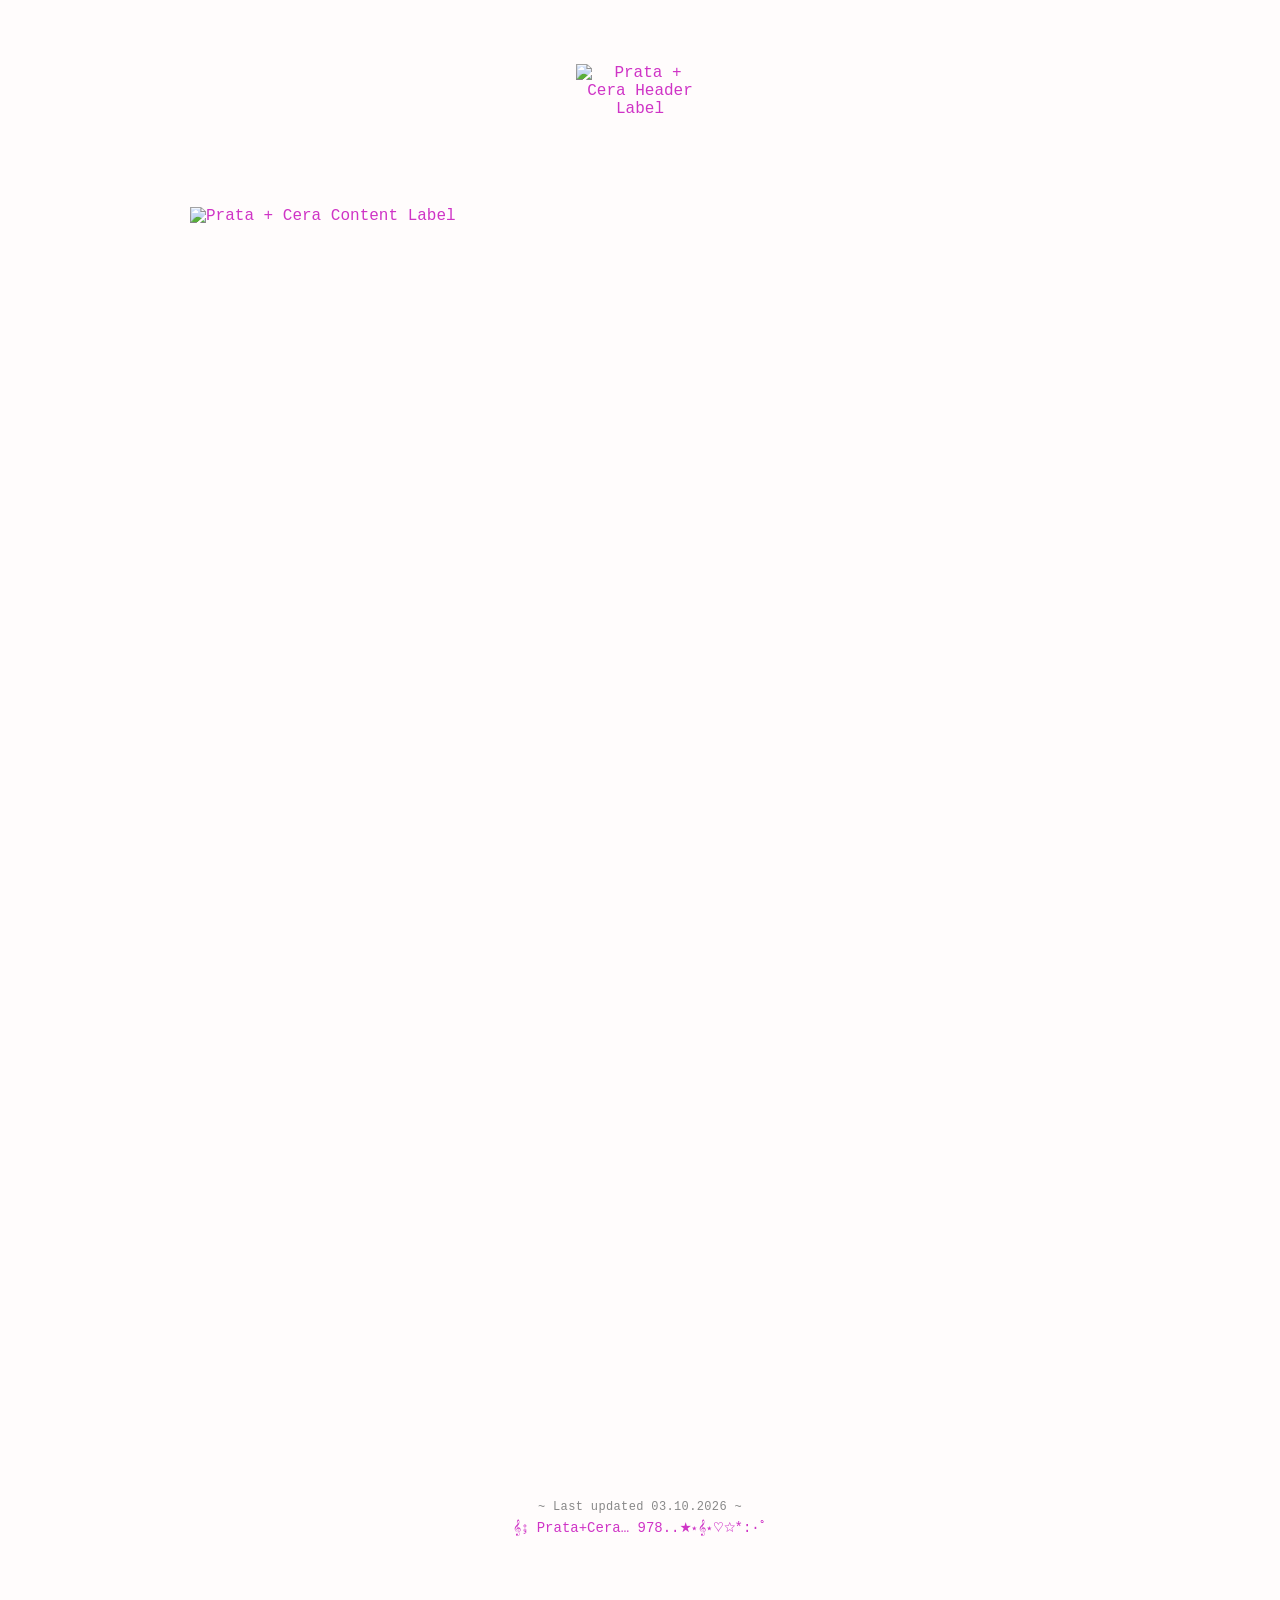
==== index.html @ 95c6845f "links" ====
<!DOCTYPE html>
<html lang="en">

  <head>
    <meta charset="utf-8" />
    <meta name="viewport" content="width=device-width, initial-scale=1" />
    <meta name="robots" content="index,follow" />

    <title>𝄞⨾PRATA + CERA*</title>
	  

    <!-- Preconnect to external CDN hosts for faster asset delivery -->
    <link rel="preconnect" href="https://s3.pub2.infomaniak.cloud" crossorigin />

    <!-- External Stylesheet -->
    <link rel="stylesheet" href="css/style.css" />

    <!-- Favicon -->
    <link rel="icon" type="image/webp" href="https://s3.pub2.infomaniak.cloud/object/v1/AUTH_b5666b81a83f47b18640be9b02448960/PRATA%20E%20CERA%20-%20ARQUIVO%20DE%20WEB%20UI/WEBP_FONTE/passiflora%20edulis%20sims.webp" />
  </head>

  <body>
    <main class="portal-container">
      
      <!-- Top Header Banner -->
      <header class="portal-header">
        <a href="sitemap.html">
          <img src="https://s3.pub2.infomaniak.cloud/object/v1/AUTH_b5666b81a83f47b18640be9b02448960/PRATA%20E%20CERA%20-%20ARQUIVO%20DE%20WEB%20UI/WEBP_FONTE/prataeceramamangavabmct2.webp" alt="Prata + Cera Header Label" width="720" height="400" fetchpriority="high" decoding="async" />
        </a>
      </header>

      <!-- Center Music Heart Element -->
      <div class="image-box">
        <a href="sonoro/landing.html">
          <img src="https://s3.pub2.infomaniak.cloud/object/v1/AUTH_b5666b81a83f47b18640be9b02448960/PRATA%20E%20CERA%20-%20ARQUIVO%20DE%20WEB%20UI/WEBP_FONTE/musicheartportal.webp" alt="Prata + Cera Content Label" width="900" height="1200" decoding="async" />
        </a>
      </div>

    </main>

    <!-- Global Footer -->
    <footer class="custom-footer">
      <p class="footer-meta">~ Last updated 03.10.2026 ~</p>
      <p class="footer-brand">𝄞⨾ Prata+Cera… 978..★⋆𝄞⋆♡☆*:·ﾟ</p>
    </footer>
  </body>

</html>
---- css/style.css ----
html{box-sizing:border-box}*,::before,::after{box-sizing:inherit}body,h1,h2,h3,h4,h5,h6,p,ul,ol,li,figure,figcaption,blockquote,dl,dd{margin:0;padding:0}html,body{width:100%;min-height:100vh;color:#111;font-family:ui-monospace,SFMono-Regular,Menlo,Monaco,Consolas,"Liberation Mono","Courier New",monospace;-webkit-font-smoothing:antialiased;-moz-osx-font-smoothing:grayscale;display:flex;flex-direction:column;justify-content:space-between;align-items:center;padding:2rem 1rem}html{background:#fffcfc url("https://www.transparenttextures.com/patterns/cloth-alike.png")}input,button,textarea,select{font:inherit}img,picture,video,canvas,svg{display:block;max-width:100%;height:auto}a{color:#cf34c6;text-decoration:none;cursor:crosshair;transition:text-shadow .3s ease,color .2s ease}a:hover{color:#a02396;text-shadow:0 0 4px #cf34c666,0 0 8px #cf34c633}.portal-container{width:100%;max-width:720px;display:flex;flex-direction:column;gap:1.5rem;align-items:center}.portal-header{text-align:center;width:100%;display:flex;flex-direction:column;align-items:center;gap:.5rem}.portal-header img{margin:0 auto}.portal-header a:first-child img{width:50%}.image-box{display:flex;justify-content:center;align-items:center;padding:3rem 0}.sitemap-card,.updates-card,.log-card{width:100%;border:1px dashed #cf34c6;padding:1.5rem;background:#fafafa}.updates-card,.log-card{display:flex;flex-direction:column;gap:1rem}.sitemap-card h2,.updates-header h2,.log-header h2{font-size:1rem;color:#cf34c6;text-transform:uppercase;letter-spacing:.05em;font-weight:600}.sitemap-card h2{margin-bottom:1rem}.updates-content{width:100%;min-height:140px;background:#fff;border:1px solid #e0e0e0;padding:1.25rem;font-size:.85rem;color:#333;line-height:1.75;overflow-y:auto;letter-spacing:.02em;hyphens:none;overflow-wrap:break-word}.updates-content li{margin-bottom:.75rem}.updates-date{color:#cf34c6;font-weight:600;margin-right:.5rem;letter-spacing:.05em;white-space:nowrap}.updates-meta{font-size:.75rem;color:#888;text-align:right}.tree-view{list-style:none;line-height:1.6;font-size:.875rem}.tree-view ul{list-style:none;padding-left:1.25rem}.tree-node{color:#333}.tree-prefix{color:#999;user-select:none}.tree-node em+ul .tree-node a::before{content:"☆ ";color:#cf34c6;user-select:none}.neocities-card{width:100%;border:1px solid #cf34c6;background:#fafafa;padding:1.5rem 1.25rem;display:flex;flex-direction:column;gap:1.25rem}.card-header{text-align:center;border-bottom:1px dashed #cf34c6;padding-bottom:1rem}.card-header img{max-width:45%;margin:0 auto .75rem}.card-links{display:flex;flex-direction:column;gap:.6rem;list-style:none;padding:.25rem 0}.card-link-item{font-size:.825rem;line-height:1.4}.card-link-item a{display:inline-block;padding:.2rem .4rem;transition:background-color .15s ease,color .15s ease}.card-link-item a:hover{background:#cf34c6;color:#fff}.card-nav{border-top:1px dashed #cf34c6;padding-top:.85rem;font-size:.8rem}.card-nav a{color:#666;display:inline-block;padding:.1rem .3rem}.card-nav a:hover{color:#cf34c6;text-decoration:underline}.show-entry{background:#fff;border:1px solid #e0e0e0;padding:1.25rem;font-size:.85rem;color:#333;line-height:1.75;letter-spacing:.02em;overflow-wrap:break-word}.show-title-line{display:flex;justify-content:space-between;flex-wrap:wrap;border-bottom:1px dashed #e0e0e0;padding-bottom:.5rem;margin-bottom:.75rem}.show-date{color:#cf34c6;font-weight:600;letter-spacing:.05em}.show-venue{color:#666;font-style:italic}.show-details{list-style:none}.show-details li{margin-bottom:.5rem}.show-details li strong{color:#111}.show-audio-player{margin-top:1rem;padding-top:.75rem;border-top:1px dashed #e0e0e0}.show-audio-player audio{width:100%;height:36px}.show-download-link{margin-top:.5rem;font-weight:600}.log-meta{font-size:.75rem;color:#888;display:flex;justify-content:space-between;align-items:center;padding-top:.25rem}.custom-footer{text-align:center;padding-top:5vh;padding-bottom:10px;display:flex;flex-direction:column;align-items:center;gap:.35rem}.custom-footer .footer-meta{font-size:.75rem;color:#888;letter-spacing:.03em}.custom-footer .footer-brand{color:#cf34c6;display:block;cursor:crosshair;font-size:.875rem;transition:text-shadow .3s ease}.custom-footer .footer-brand:hover{text-shadow:0 0 4px #000000f2,0 0 8px #000000f2,0 0 12px #000000f2}
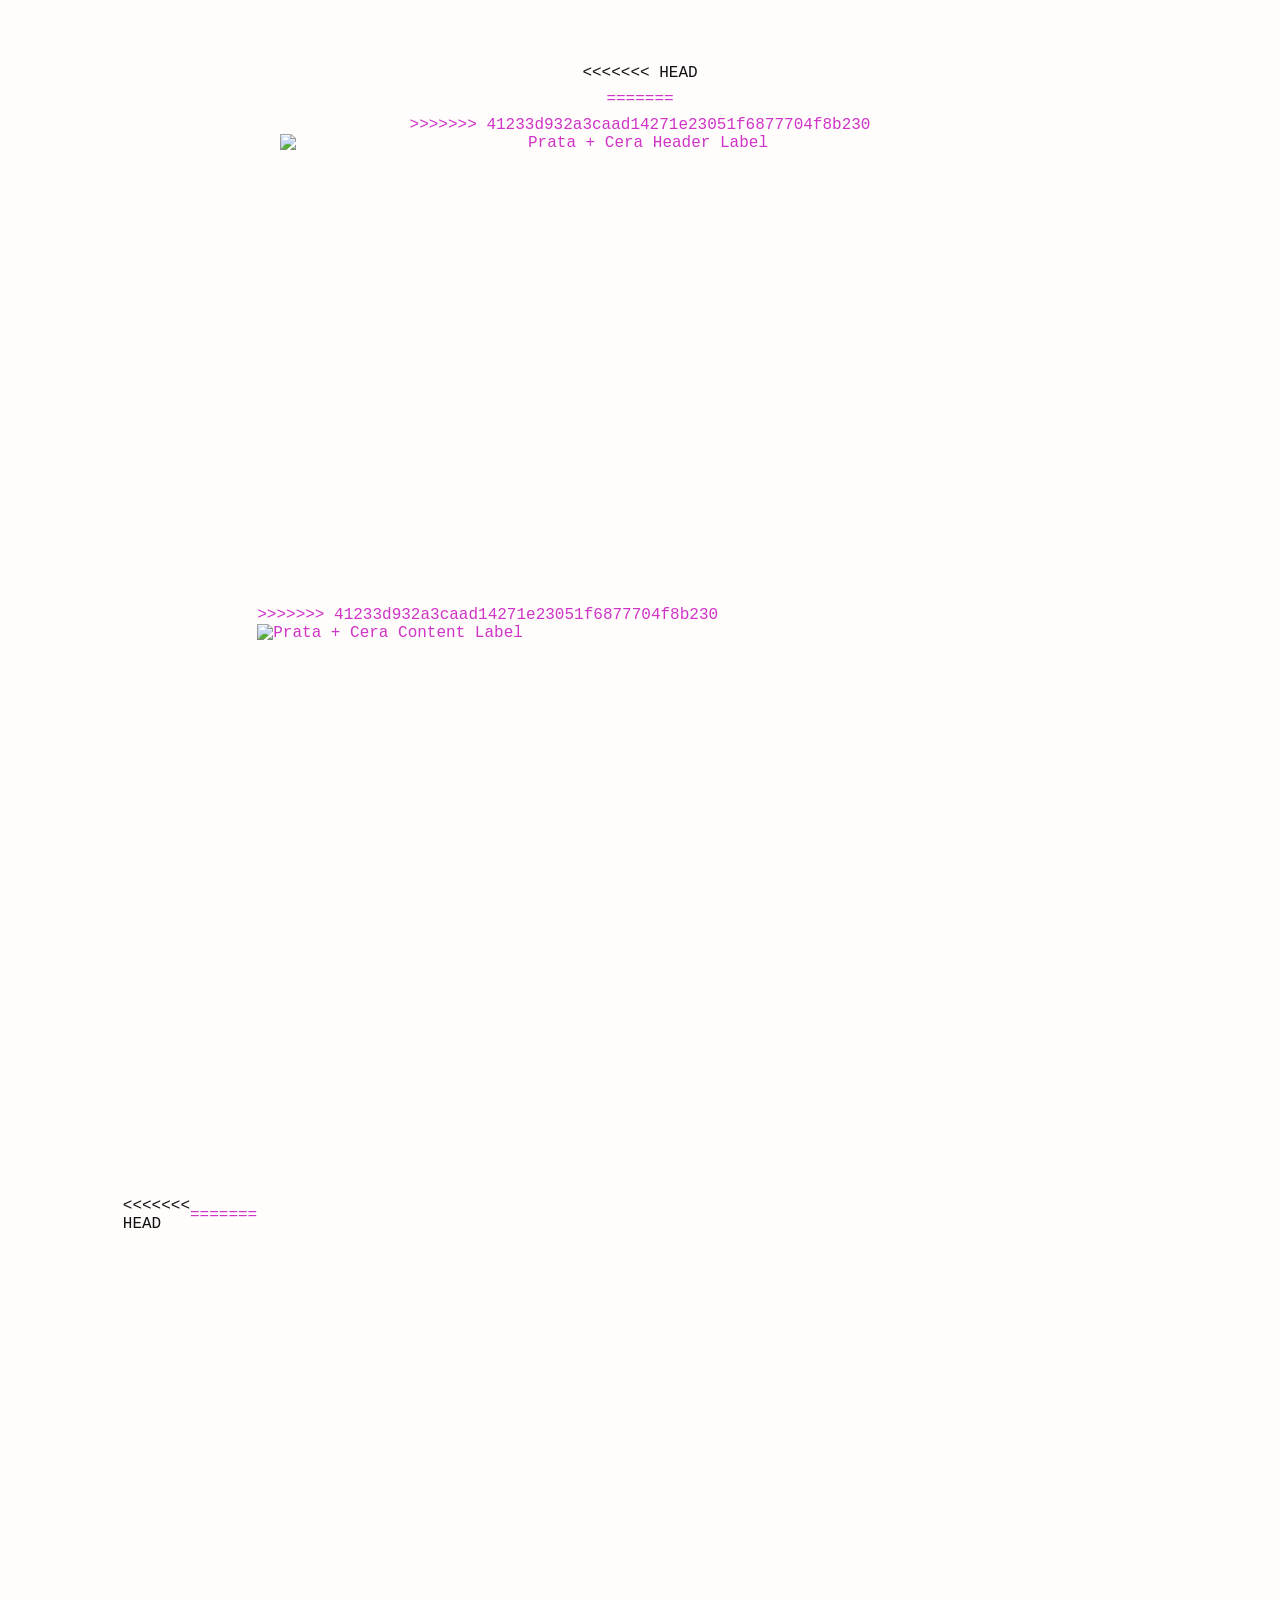
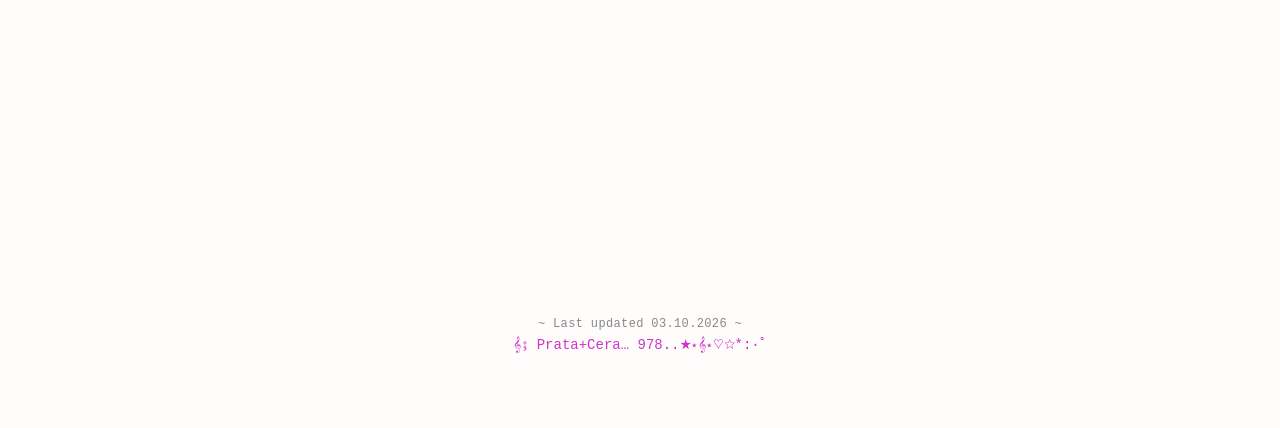
==== commit 5f3f0244: "links" ====
--- a/index.html
+++ b/index.html
@@ -24,14 +24,22 @@
       
       <!-- Top Header Banner -->
       <header class="portal-header">
+<<<<<<< HEAD
         <a href="sitemap.html">
+=======
+        <a href="./sitemap">
+>>>>>>> 41233d932a3caad14271e23051f6877704f8b230
           <img src="https://s3.pub2.infomaniak.cloud/object/v1/AUTH_b5666b81a83f47b18640be9b02448960/PRATA%20E%20CERA%20-%20ARQUIVO%20DE%20WEB%20UI/WEBP_FONTE/prataeceramamangavabmct2.webp" alt="Prata + Cera Header Label" width="720" height="400" fetchpriority="high" decoding="async" />
         </a>
       </header>
 
       <!-- Center Music Heart Element -->
       <div class="image-box">
+<<<<<<< HEAD
         <a href="sonoro/landing.html">
+=======
+        <a href="./sonoro/landing">
+>>>>>>> 41233d932a3caad14271e23051f6877704f8b230
           <img src="https://s3.pub2.infomaniak.cloud/object/v1/AUTH_b5666b81a83f47b18640be9b02448960/PRATA%20E%20CERA%20-%20ARQUIVO%20DE%20WEB%20UI/WEBP_FONTE/musicheartportal.webp" alt="Prata + Cera Content Label" width="900" height="1200" decoding="async" />
         </a>
       </div>
@@ -45,4 +53,4 @@
     </footer>
   </body>
 
-</html>+</html>
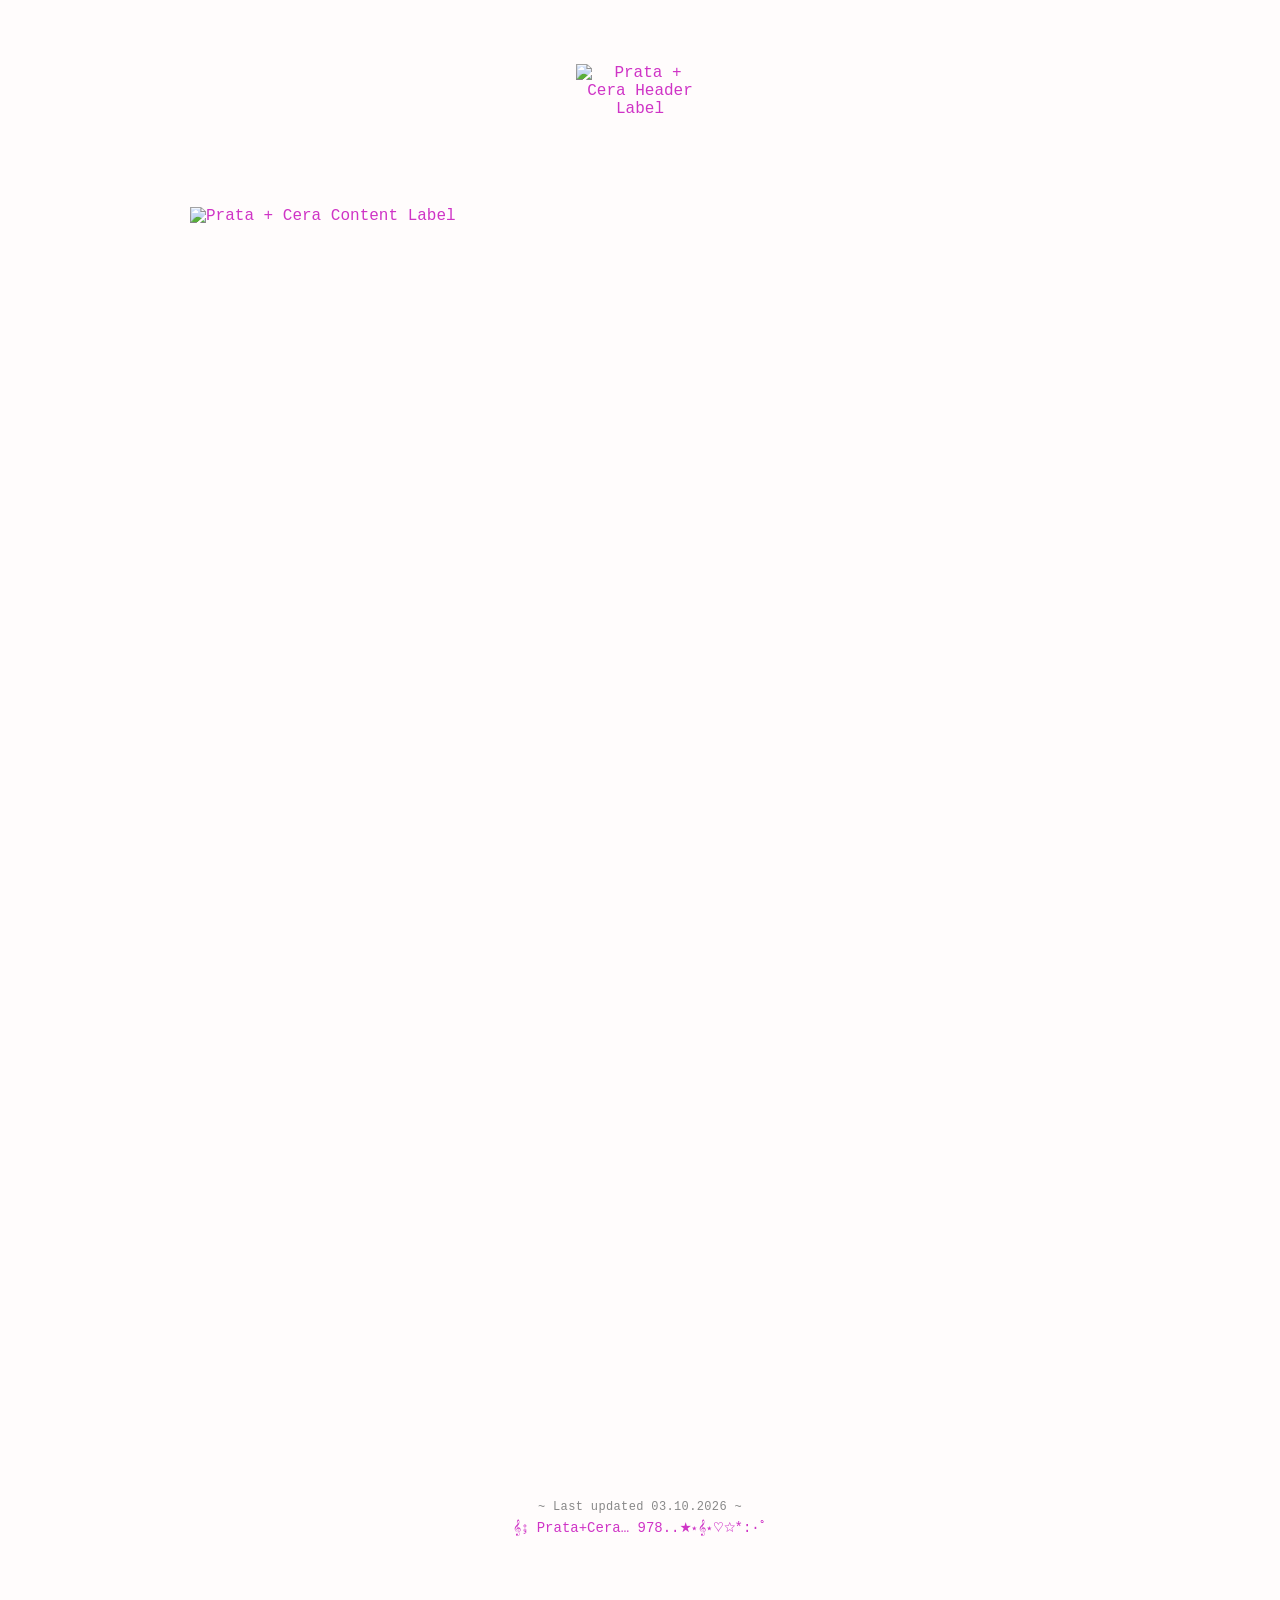
==== commit f68185a7: "resolve merge conflicts" ====
--- a/index.html
+++ b/index.html
@@ -24,22 +24,14 @@
       
       <!-- Top Header Banner -->
       <header class="portal-header">
-<<<<<<< HEAD
         <a href="sitemap.html">
-=======
-        <a href="./sitemap">
->>>>>>> 41233d932a3caad14271e23051f6877704f8b230
           <img src="https://s3.pub2.infomaniak.cloud/object/v1/AUTH_b5666b81a83f47b18640be9b02448960/PRATA%20E%20CERA%20-%20ARQUIVO%20DE%20WEB%20UI/WEBP_FONTE/prataeceramamangavabmct2.webp" alt="Prata + Cera Header Label" width="720" height="400" fetchpriority="high" decoding="async" />
         </a>
       </header>
 
       <!-- Center Music Heart Element -->
       <div class="image-box">
-<<<<<<< HEAD
         <a href="sonoro/landing.html">
-=======
-        <a href="./sonoro/landing">
->>>>>>> 41233d932a3caad14271e23051f6877704f8b230
           <img src="https://s3.pub2.infomaniak.cloud/object/v1/AUTH_b5666b81a83f47b18640be9b02448960/PRATA%20E%20CERA%20-%20ARQUIVO%20DE%20WEB%20UI/WEBP_FONTE/musicheartportal.webp" alt="Prata + Cera Content Label" width="900" height="1200" decoding="async" />
         </a>
       </div>
@@ -53,4 +45,4 @@
     </footer>
   </body>
 
-</html>
+</html>
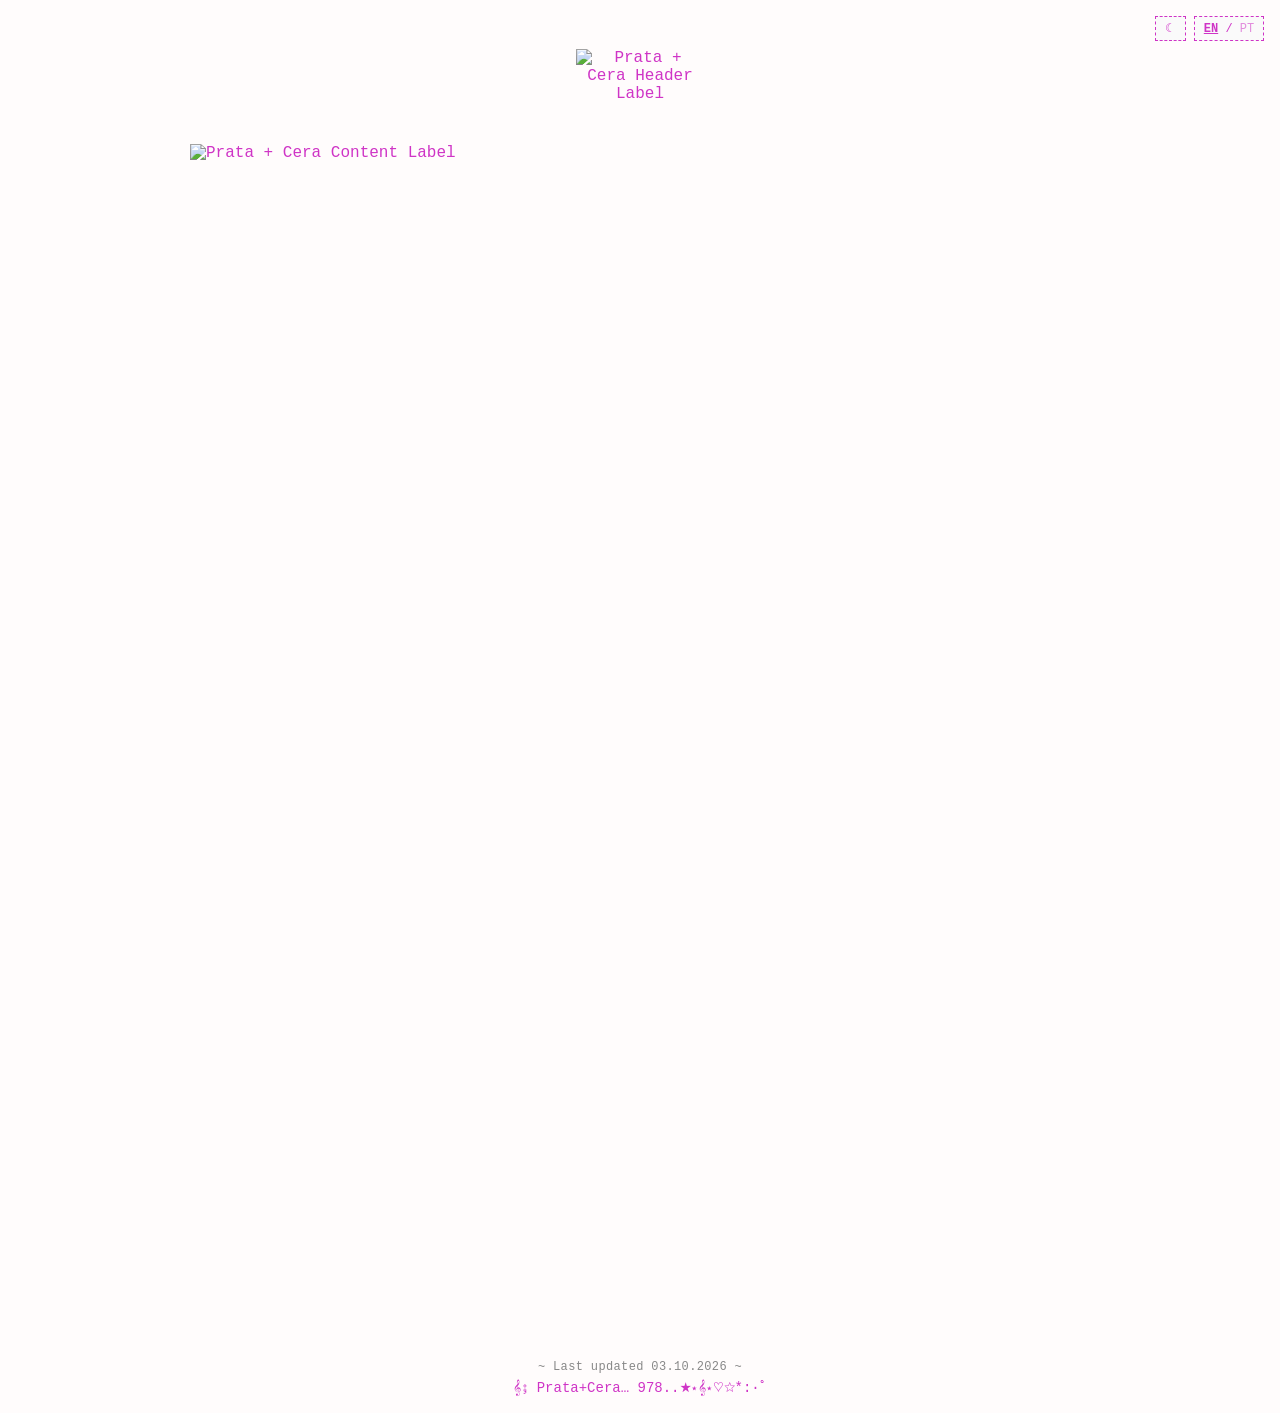
==== commit d7ab09d8: "dark/light mode toggle + some language integration + push to NeoCities" ====
--- a/index.html
+++ b/index.html
@@ -15,24 +15,28 @@
     <!-- External Stylesheet -->
     <link rel="stylesheet" href="css/style.css" />
 
+    <!-- Apply saved theme/language before first paint (prevents a flash) -->
+    <script>(function(){var d=document.documentElement,t,l;try{t=localStorage.getItem("theme");l=localStorage.getItem("lang")}catch(e){}d.dataset.theme=t||(matchMedia("(prefers-color-scheme:dark)").matches?"dark":"light");if(l==="pt"){d.dataset.lang="pt";d.lang="pt-BR"}})()</script>
+
     <!-- Favicon -->
     <link rel="icon" type="image/webp" href="https://s3.pub2.infomaniak.cloud/object/v1/AUTH_b5666b81a83f47b18640be9b02448960/PRATA%20E%20CERA%20-%20ARQUIVO%20DE%20WEB%20UI/WEBP_FONTE/passiflora%20edulis%20sims.webp" />
   </head>
 
   <body>
+    <script src="js/site.js"></script>
     <main class="portal-container">
       
       <!-- Top Header Banner -->
       <header class="portal-header">
         <a href="sitemap.html">
-          <img src="https://s3.pub2.infomaniak.cloud/object/v1/AUTH_b5666b81a83f47b18640be9b02448960/PRATA%20E%20CERA%20-%20ARQUIVO%20DE%20WEB%20UI/WEBP_FONTE/prataeceramamangavabmct2.webp" alt="Prata + Cera Header Label" width="720" height="400" fetchpriority="high" decoding="async" />
+          <img src="https://s3.pub2.infomaniak.cloud/object/v1/AUTH_b5666b81a83f47b18640be9b02448960/PRATA%20E%20CERA%20-%20ARQUIVO%20DE%20WEB%20UI/WEBP_FONTE/prataeceramamangavabmct2.webp" alt="Prata + Cera Header Label" data-i18n-alt="a_header" width="720" height="400" fetchpriority="high" decoding="async" />
         </a>
       </header>
 
       <!-- Center Music Heart Element -->
       <div class="image-box">
         <a href="sonoro/landing.html">
-          <img src="https://s3.pub2.infomaniak.cloud/object/v1/AUTH_b5666b81a83f47b18640be9b02448960/PRATA%20E%20CERA%20-%20ARQUIVO%20DE%20WEB%20UI/WEBP_FONTE/musicheartportal.webp" alt="Prata + Cera Content Label" width="900" height="1200" decoding="async" />
+          <img class="inv" src="https://s3.pub2.infomaniak.cloud/object/v1/AUTH_b5666b81a83f47b18640be9b02448960/PRATA%20E%20CERA%20-%20ARQUIVO%20DE%20WEB%20UI/WEBP_FONTE/musicheartportal.webp" alt="Prata + Cera Content Label" data-i18n-alt="a_content" width="900" height="1200" decoding="async" />
         </a>
       </div>
 
@@ -40,9 +44,9 @@
 
     <!-- Global Footer -->
     <footer class="custom-footer">
-      <p class="footer-meta">~ Last updated 03.10.2026 ~</p>
+      <p class="footer-meta">~ <span data-i18n="upd">Last updated</span> 03.10.2026 ~</p>
       <p class="footer-brand">𝄞⨾ Prata+Cera… 978..★⋆𝄞⋆♡☆*:·ﾟ</p>
     </footer>
   </body>
 
-</html>+</html>
--- a/css/style.css
+++ b/css/style.css
@@ -1 +1,2 @@
-html{box-sizing:border-box}*,::before,::after{box-sizing:inherit}body,h1,h2,h3,h4,h5,h6,p,ul,ol,li,figure,figcaption,blockquote,dl,dd{margin:0;padding:0}html,body{width:100%;min-height:100vh;color:#111;font-family:ui-monospace,SFMono-Regular,Menlo,Monaco,Consolas,"Liberation Mono","Courier New",monospace;-webkit-font-smoothing:antialiased;-moz-osx-font-smoothing:grayscale;display:flex;flex-direction:column;justify-content:space-between;align-items:center;padding:2rem 1rem}html{background:#fffcfc url("https://www.transparenttextures.com/patterns/cloth-alike.png")}input,button,textarea,select{font:inherit}img,picture,video,canvas,svg{display:block;max-width:100%;height:auto}a{color:#cf34c6;text-decoration:none;cursor:crosshair;transition:text-shadow .3s ease,color .2s ease}a:hover{color:#a02396;text-shadow:0 0 4px #cf34c666,0 0 8px #cf34c633}.portal-container{width:100%;max-width:720px;display:flex;flex-direction:column;gap:1.5rem;align-items:center}.portal-header{text-align:center;width:100%;display:flex;flex-direction:column;align-items:center;gap:.5rem}.portal-header img{margin:0 auto}.portal-header a:first-child img{width:50%}.image-box{display:flex;justify-content:center;align-items:center;padding:3rem 0}.sitemap-card,.updates-card,.log-card{width:100%;border:1px dashed #cf34c6;padding:1.5rem;background:#fafafa}.updates-card,.log-card{display:flex;flex-direction:column;gap:1rem}.sitemap-card h2,.updates-header h2,.log-header h2{font-size:1rem;color:#cf34c6;text-transform:uppercase;letter-spacing:.05em;font-weight:600}.sitemap-card h2{margin-bottom:1rem}.updates-content{width:100%;min-height:140px;background:#fff;border:1px solid #e0e0e0;padding:1.25rem;font-size:.85rem;color:#333;line-height:1.75;overflow-y:auto;letter-spacing:.02em;hyphens:none;overflow-wrap:break-word}.updates-content li{margin-bottom:.75rem}.updates-date{color:#cf34c6;font-weight:600;margin-right:.5rem;letter-spacing:.05em;white-space:nowrap}.updates-meta{font-size:.75rem;color:#888;text-align:right}.tree-view{list-style:none;line-height:1.6;font-size:.875rem}.tree-view ul{list-style:none;padding-left:1.25rem}.tree-node{color:#333}.tree-prefix{color:#999;user-select:none}.tree-node em+ul .tree-node a::before{content:"☆ ";color:#cf34c6;user-select:none}.neocities-card{width:100%;border:1px solid #cf34c6;background:#fafafa;padding:1.5rem 1.25rem;display:flex;flex-direction:column;gap:1.25rem}.card-header{text-align:center;border-bottom:1px dashed #cf34c6;padding-bottom:1rem}.card-header img{max-width:45%;margin:0 auto .75rem}.card-links{display:flex;flex-direction:column;gap:.6rem;list-style:none;padding:.25rem 0}.card-link-item{font-size:.825rem;line-height:1.4}.card-link-item a{display:inline-block;padding:.2rem .4rem;transition:background-color .15s ease,color .15s ease}.card-link-item a:hover{background:#cf34c6;color:#fff}.card-nav{border-top:1px dashed #cf34c6;padding-top:.85rem;font-size:.8rem}.card-nav a{color:#666;display:inline-block;padding:.1rem .3rem}.card-nav a:hover{color:#cf34c6;text-decoration:underline}.show-entry{background:#fff;border:1px solid #e0e0e0;padding:1.25rem;font-size:.85rem;color:#333;line-height:1.75;letter-spacing:.02em;overflow-wrap:break-word}.show-title-line{display:flex;justify-content:space-between;flex-wrap:wrap;border-bottom:1px dashed #e0e0e0;padding-bottom:.5rem;margin-bottom:.75rem}.show-date{color:#cf34c6;font-weight:600;letter-spacing:.05em}.show-venue{color:#666;font-style:italic}.show-details{list-style:none}.show-details li{margin-bottom:.5rem}.show-details li strong{color:#111}.show-audio-player{margin-top:1rem;padding-top:.75rem;border-top:1px dashed #e0e0e0}.show-audio-player audio{width:100%;height:36px}.show-download-link{margin-top:.5rem;font-weight:600}.log-meta{font-size:.75rem;color:#888;display:flex;justify-content:space-between;align-items:center;padding-top:.25rem}.custom-footer{text-align:center;padding-top:5vh;padding-bottom:10px;display:flex;flex-direction:column;align-items:center;gap:.35rem}.custom-footer .footer-meta{font-size:.75rem;color:#888;letter-spacing:.03em}.custom-footer .footer-brand{color:#cf34c6;display:block;cursor:crosshair;font-size:.875rem;transition:text-shadow .3s ease}.custom-footer .footer-brand:hover{text-shadow:0 0 4px #000000f2,0 0 8px #000000f2,0 0 12px #000000f2}+:root{color-scheme:light;--bg:#fffcfc;--tex:url("https://s3.pub2.infomaniak.cloud/object/v1/AUTH_b5666b81a83f47b18640be9b02448960/PRATA%20E%20CERA%20-%20ARQUIVO%20DE%20WEB%20UI/WEBP_FONTE/cloth-alike.webp");--text:#111;--text-2:#333;--text-3:#666;--muted:#888;--muted-2:#999;--pink:#cf34c6;--pink-h:#a02396;--on-pink:#fff;--card:#fafafa;--box:#fff;--line:#e0e0e0;--glow1:#cf34c666;--glow2:#cf34c633;--foot-glow:#000000f2}[data-theme=dark]{color-scheme:dark;--bg:#000;--tex:url("https://s3.pub2.infomaniak.cloud/object/v1/AUTH_b5666b81a83f47b18640be9b02448960/PRATA%20E%20CERA%20-%20ARQUIVO%20DE%20WEB%20UI/WEBP_FONTE/tactile-noise-dark.webp");--text:#ece8ec;--text-2:#dcd7dc;--text-3:#b0abb0;--muted:#a09ba0;--muted-2:#9a959a;--pink:#e468da;--pink-h:#f2a0eb;--on-pink:#1a171a;--card:#2a272a;--box:#332f33;--line:#4a444a;--glow1:#e468da66;--glow2:#e468da33;--foot-glow:#e468daf2}html{box-sizing:border-box}*,::before,::after{box-sizing:inherit}body,h1,h2,h3,h4,h5,h6,p,ul,ol,li,figure,figcaption,blockquote,dl,dd{margin:0;padding:0}html{color:var(--text);font-family:ui-monospace,SFMono-Regular,Menlo,Monaco,Consolas,"Liberation Mono","Courier New",monospace;-webkit-font-smoothing:antialiased;-moz-osx-font-smoothing:grayscale;background:var(--bg) var(--tex)}body{width:100%;display:flex;flex-direction:column;align-items:center;padding:1rem}input,button,textarea,select{font:inherit}img,picture,video,canvas,svg{display:block;max-width:100%;height:auto}a{color:var(--pink);text-decoration:none;cursor:crosshair;transition:text-shadow .3s ease,color .2s ease}a:hover{color:var(--pink-h);text-shadow:0 0 4px var(--glow1),0 0 8px var(--glow2)}.portal-container{width:100%;max-width:720px;display:flex;flex-direction:column;gap:1.5rem;align-items:center}.portal-header{text-align:center;width:100%;display:flex;flex-direction:column;align-items:center;gap:.5rem}.portal-header img{margin:0 auto}.portal-header a:first-child img{width:50%}.image-box{display:flex;justify-content:center;align-items:center}.sitemap-card,.updates-card,.log-card{width:100%;border:1px dashed var(--pink);padding:1.5rem;background:var(--card)}.updates-card,.log-card{display:flex;flex-direction:column;gap:1rem}.sitemap-card h2,.updates-header h2,.log-header h2{font-size:1rem;color:var(--pink);text-transform:uppercase;letter-spacing:.05em;font-weight:600}.sitemap-card h2{margin-bottom:1rem}.updates-content{width:100%;font-size:.85rem;color:var(--text-2);line-height:1.75;letter-spacing:.02em;hyphens:none;overflow-wrap:break-word}.update-item+.update-item{margin-top:1rem}.update-text+.update-text{margin-top:.75rem}.update-item{padding:1rem;border:1px dotted var(--pink);background:var(--box)}.update-item .updates-date{display:block;border-bottom:1px dotted var(--pink);padding-bottom:.4rem;margin-bottom:.6rem}.updates-date{color:var(--pink);font-weight:600;margin-right:.5rem;letter-spacing:.05em;white-space:nowrap}.updates-meta{font-size:.75rem;color:var(--muted);text-align:right}.updates-header{margin-bottom:-.5rem}.meta-format{display:block;font-size:.75rem;color:var(--muted);padding-left:1.25rem;margin-top:.4rem}.tree-view{list-style:none;line-height:1.6;font-size:.875rem}.tree-view ul{list-style:none;padding-left:1.25rem}.tree-node{color:var(--text-2)}.tree-prefix{color:var(--muted-2);user-select:none}.tree-node em+ul .tree-node a::before{content:"☆ ";color:var(--pink);user-select:none}.neocities-card{width:100%;border:1px solid var(--pink);background:var(--card);padding:1.5rem 1.25rem;display:flex;flex-direction:column;gap:1.25rem}.card-header{text-align:center;border-bottom:1px dashed var(--pink);padding-bottom:1rem}.card-header img{max-width:45%;margin:0 auto .75rem}.card-links{display:flex;flex-direction:column;gap:.6rem;list-style:none;padding:.25rem 0}.card-link-item{font-size:.825rem;line-height:1.4}.card-link-item a{display:inline-block;padding:.2rem .4rem;transition:background-color .15s ease,color .15s ease}.card-link-item a:hover{background:var(--pink);color:var(--on-pink)}.card-nav{border-top:1px dashed var(--pink);padding-top:.85rem;font-size:.8rem}.card-nav a{color:var(--text-3);display:inline-block;padding:.1rem .3rem}.card-nav a:hover{color:var(--pink);text-decoration:underline}.show-entry{background:var(--box);border:1px solid var(--line);padding:1.25rem;font-size:.85rem;color:var(--text-2);line-height:1.75;letter-spacing:.02em;overflow-wrap:break-word}.show-title-line{display:flex;justify-content:space-between;flex-wrap:wrap;border-bottom:1px dashed var(--line);padding-bottom:.5rem;margin-bottom:.75rem}.show-date{color:var(--pink);font-weight:600;letter-spacing:.05em}.show-venue{color:var(--text-3);font-style:italic}.show-details{list-style:none}.show-details li{margin-bottom:.5rem}.show-details li strong{color:var(--text)}.show-audio-player{margin-top:1rem;padding-top:.75rem;border-top:1px dashed var(--line)}.show-audio-player audio{width:100%;height:36px}.show-download-link{margin-top:.5rem;font-weight:600}.log-meta{font-size:.75rem;color:var(--muted);display:flex;justify-content:space-between;align-items:center;padding-top:.25rem}.custom-footer{text-align:center;padding-top:1rem;display:flex;flex-direction:column;align-items:center;gap:.35rem}.custom-footer .footer-meta{font-size:.75rem;color:var(--muted);letter-spacing:.03em}.custom-footer .footer-brand{color:var(--pink);display:block;cursor:crosshair;font-size:.875rem;transition:text-shadow .3s ease}.custom-footer .footer-brand:hover{text-shadow:0 0 4px var(--foot-glow),0 0 8px var(--foot-glow),0 0 12px var(--foot-glow)}
+.site-controls{align-self:flex-end;display:flex;gap:.5rem;margin-bottom:.5rem}.ctl{font-size:.75rem;line-height:1;color:var(--pink);background:var(--card);border:1px dashed var(--pink);padding:.35rem .55rem;cursor:crosshair;transition:background-color .15s ease,color .15s ease}.ctl:hover,.ctl:focus-visible{background:var(--pink);color:var(--on-pink)}.ctl:focus-visible{outline:1px solid var(--pink);outline-offset:2px}.ctl span{opacity:.55}.ctl .on{opacity:1;font-weight:600;text-decoration:underline}[data-theme=dark] .inv{filter:invert(1) hue-rotate(180deg)}html[data-lang=pt]:not(.i18n-ready) body{visibility:hidden;animation:i18nfail 0s 1.2s forwards}@keyframes i18nfail{to{visibility:visible}}
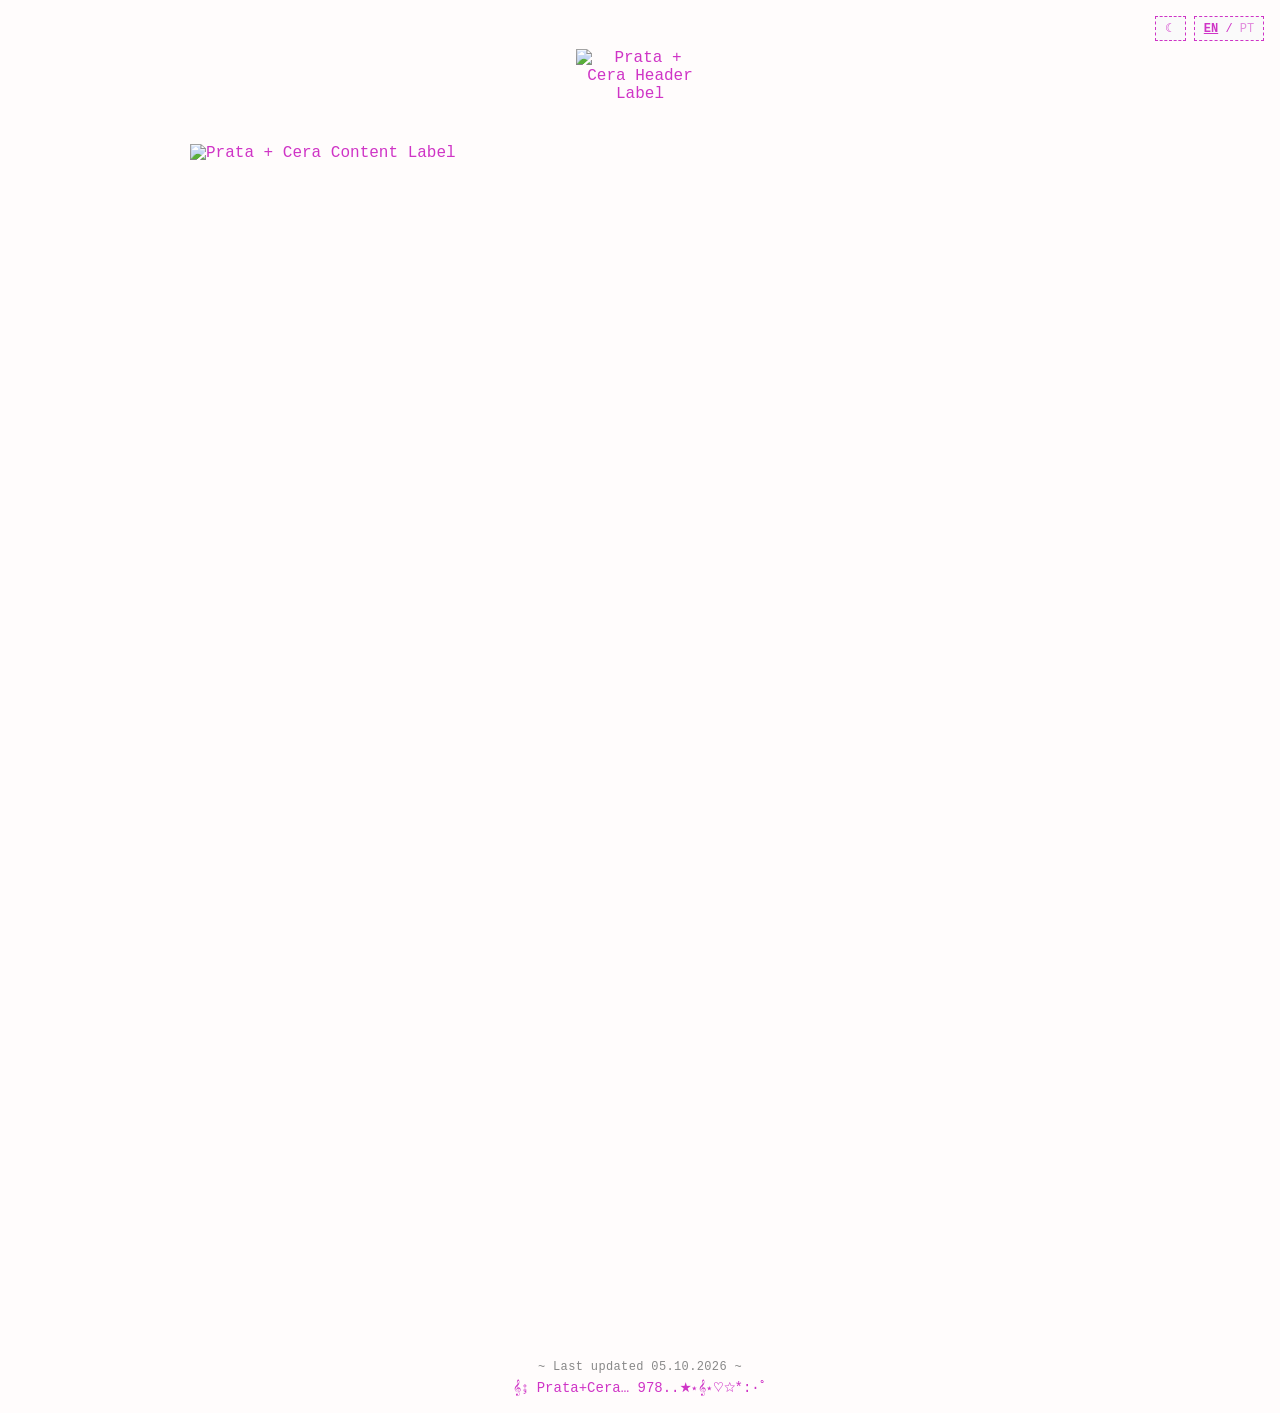
==== commit b7652739: "updated dates+wiki beta page" ====
--- a/index.html
+++ b/index.html
@@ -44,7 +44,7 @@
 
     <!-- Global Footer -->
     <footer class="custom-footer">
-      <p class="footer-meta">~ <span data-i18n="upd">Last updated</span> 03.10.2026 ~</p>
+      <p class="footer-meta">~ <span data-i18n="upd">Last updated</span> 05.10.2026 ~</p>
       <p class="footer-brand">𝄞⨾ Prata+Cera… 978..★⋆𝄞⋆♡☆*:·ﾟ</p>
     </footer>
   </body>
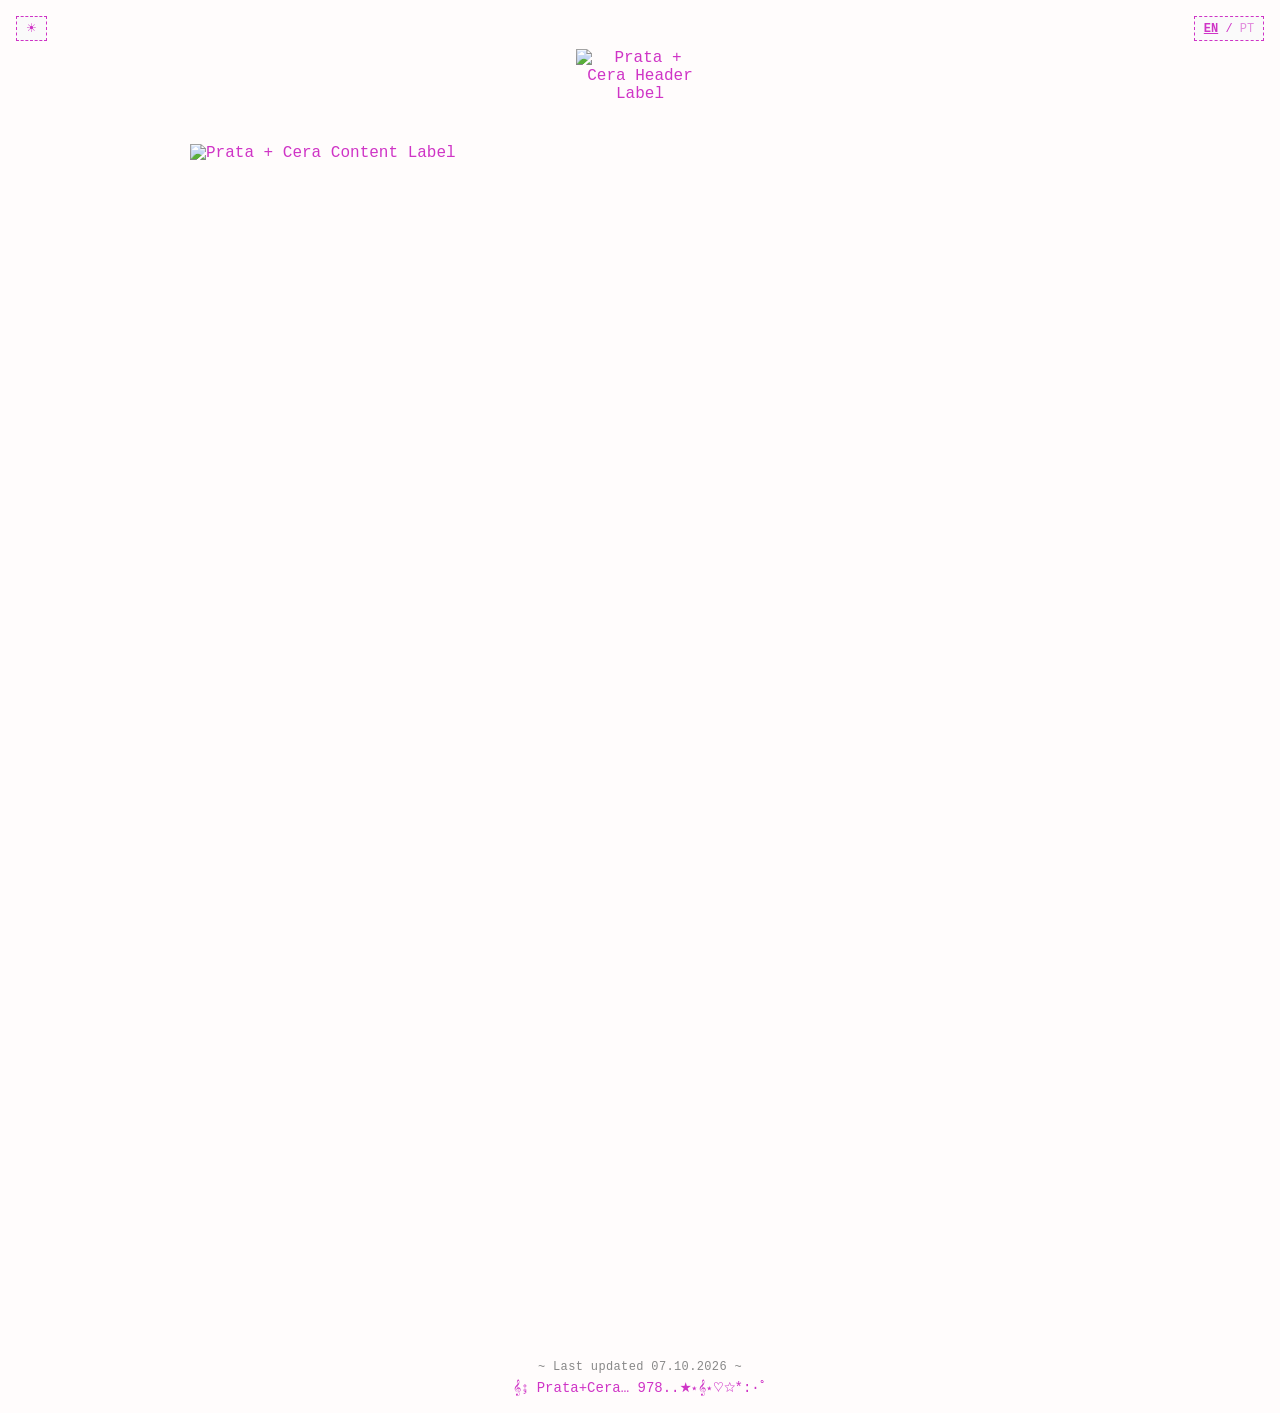
==== commit b5980ff1: "moved some buttons around, testing out a phone notation method that pushes notes to git to host" ====
--- a/index.html
+++ b/index.html
@@ -16,7 +16,7 @@
     <link rel="stylesheet" href="css/style.css" />
 
     <!-- Apply saved theme/language before first paint (prevents a flash) -->
-    <script>(function(){var d=document.documentElement,t,l;try{t=localStorage.getItem("theme");l=localStorage.getItem("lang")}catch(e){}d.dataset.theme=t||(matchMedia("(prefers-color-scheme:dark)").matches?"dark":"light");if(l==="pt"){d.dataset.lang="pt";d.lang="pt-BR"}})()</script>
+    <script>(function(){var d=document.documentElement,t,l;try{t=localStorage.getItem("theme");l=localStorage.getItem("lang")}catch(e){}d.dataset.theme=t==="dark"?"dark":"light";if(l==="pt"){d.dataset.lang="pt";d.lang="pt-BR"}})()</script>
 
     <!-- Favicon -->
     <link rel="icon" type="image/webp" href="https://s3.pub2.infomaniak.cloud/object/v1/AUTH_b5666b81a83f47b18640be9b02448960/PRATA%20E%20CERA%20-%20ARQUIVO%20DE%20WEB%20UI/WEBP_FONTE/passiflora%20edulis%20sims.webp" />
@@ -35,7 +35,7 @@
 
       <!-- Center Music Heart Element -->
       <div class="image-box">
-        <a href="sonoro/landing.html">
+        <a href="sonoro/landing.html" data-mask="heart">
           <img class="inv" src="https://s3.pub2.infomaniak.cloud/object/v1/AUTH_b5666b81a83f47b18640be9b02448960/PRATA%20E%20CERA%20-%20ARQUIVO%20DE%20WEB%20UI/WEBP_FONTE/musicheartportal.webp" alt="Prata + Cera Content Label" data-i18n-alt="a_content" width="900" height="1200" decoding="async" />
         </a>
       </div>
@@ -44,7 +44,7 @@
 
     <!-- Global Footer -->
     <footer class="custom-footer">
-      <p class="footer-meta">~ <span data-i18n="upd">Last updated</span> 05.10.2026 ~</p>
+      <p class="footer-meta">~ <span data-i18n="upd">Last updated</span> 07.10.2026 ~</p>
       <p class="footer-brand">𝄞⨾ Prata+Cera… 978..★⋆𝄞⋆♡☆*:·ﾟ</p>
     </footer>
   </body>
--- a/css/style.css
+++ b/css/style.css
@@ -1,2 +1,2 @@
-:root{color-scheme:light;--bg:#fffcfc;--tex:url("https://s3.pub2.infomaniak.cloud/object/v1/AUTH_b5666b81a83f47b18640be9b02448960/PRATA%20E%20CERA%20-%20ARQUIVO%20DE%20WEB%20UI/WEBP_FONTE/cloth-alike.webp");--text:#111;--text-2:#333;--text-3:#666;--muted:#888;--muted-2:#999;--pink:#cf34c6;--pink-h:#a02396;--on-pink:#fff;--card:#fafafa;--box:#fff;--line:#e0e0e0;--glow1:#cf34c666;--glow2:#cf34c633;--foot-glow:#000000f2}[data-theme=dark]{color-scheme:dark;--bg:#000;--tex:url("https://s3.pub2.infomaniak.cloud/object/v1/AUTH_b5666b81a83f47b18640be9b02448960/PRATA%20E%20CERA%20-%20ARQUIVO%20DE%20WEB%20UI/WEBP_FONTE/tactile-noise-dark.webp");--text:#ece8ec;--text-2:#dcd7dc;--text-3:#b0abb0;--muted:#a09ba0;--muted-2:#9a959a;--pink:#e468da;--pink-h:#f2a0eb;--on-pink:#1a171a;--card:#2a272a;--box:#332f33;--line:#4a444a;--glow1:#e468da66;--glow2:#e468da33;--foot-glow:#e468daf2}html{box-sizing:border-box}*,::before,::after{box-sizing:inherit}body,h1,h2,h3,h4,h5,h6,p,ul,ol,li,figure,figcaption,blockquote,dl,dd{margin:0;padding:0}html{color:var(--text);font-family:ui-monospace,SFMono-Regular,Menlo,Monaco,Consolas,"Liberation Mono","Courier New",monospace;-webkit-font-smoothing:antialiased;-moz-osx-font-smoothing:grayscale;background:var(--bg) var(--tex)}body{width:100%;display:flex;flex-direction:column;align-items:center;padding:1rem}input,button,textarea,select{font:inherit}img,picture,video,canvas,svg{display:block;max-width:100%;height:auto}a{color:var(--pink);text-decoration:none;cursor:crosshair;transition:text-shadow .3s ease,color .2s ease}a:hover{color:var(--pink-h);text-shadow:0 0 4px var(--glow1),0 0 8px var(--glow2)}.portal-container{width:100%;max-width:720px;display:flex;flex-direction:column;gap:1.5rem;align-items:center}.portal-header{text-align:center;width:100%;display:flex;flex-direction:column;align-items:center;gap:.5rem}.portal-header img{margin:0 auto}.portal-header a:first-child img{width:50%}.image-box{display:flex;justify-content:center;align-items:center}.sitemap-card,.updates-card,.log-card{width:100%;border:1px dashed var(--pink);padding:1.5rem;background:var(--card)}.updates-card,.log-card{display:flex;flex-direction:column;gap:1rem}.sitemap-card h2,.updates-header h2,.log-header h2{font-size:1rem;color:var(--pink);text-transform:uppercase;letter-spacing:.05em;font-weight:600}.sitemap-card h2{margin-bottom:1rem}.updates-content{width:100%;font-size:.85rem;color:var(--text-2);line-height:1.75;letter-spacing:.02em;hyphens:none;overflow-wrap:break-word}.update-item+.update-item{margin-top:1rem}.update-text+.update-text{margin-top:.75rem}.update-item{padding:1rem;border:1px dotted var(--pink);background:var(--box)}.update-item .updates-date{display:block;border-bottom:1px dotted var(--pink);padding-bottom:.4rem;margin-bottom:.6rem}.updates-date{color:var(--pink);font-weight:600;margin-right:.5rem;letter-spacing:.05em;white-space:nowrap}.updates-meta{font-size:.75rem;color:var(--muted);text-align:right}.updates-header{margin-bottom:-.5rem}.meta-format{display:block;font-size:.75rem;color:var(--muted);padding-left:1.25rem;margin-top:.4rem}.tree-view{list-style:none;line-height:1.6;font-size:.875rem}.tree-view ul{list-style:none;padding-left:1.25rem}.tree-node{color:var(--text-2)}.tree-prefix{color:var(--muted-2);user-select:none}.tree-node em+ul .tree-node a::before{content:"☆ ";color:var(--pink);user-select:none}.neocities-card{width:100%;border:1px solid var(--pink);background:var(--card);padding:1.5rem 1.25rem;display:flex;flex-direction:column;gap:1.25rem}.card-header{text-align:center;border-bottom:1px dashed var(--pink);padding-bottom:1rem}.card-header img{max-width:45%;margin:0 auto .75rem}.card-links{display:flex;flex-direction:column;gap:.6rem;list-style:none;padding:.25rem 0}.card-link-item{font-size:.825rem;line-height:1.4}.card-link-item a{display:inline-block;padding:.2rem .4rem;transition:background-color .15s ease,color .15s ease}.card-link-item a:hover{background:var(--pink);color:var(--on-pink)}.card-nav{border-top:1px dashed var(--pink);padding-top:.85rem;font-size:.8rem}.card-nav a{color:var(--text-3);display:inline-block;padding:.1rem .3rem}.card-nav a:hover{color:var(--pink);text-decoration:underline}.show-entry{background:var(--box);border:1px solid var(--line);padding:1.25rem;font-size:.85rem;color:var(--text-2);line-height:1.75;letter-spacing:.02em;overflow-wrap:break-word}.show-title-line{display:flex;justify-content:space-between;flex-wrap:wrap;border-bottom:1px dashed var(--line);padding-bottom:.5rem;margin-bottom:.75rem}.show-date{color:var(--pink);font-weight:600;letter-spacing:.05em}.show-venue{color:var(--text-3);font-style:italic}.show-details{list-style:none}.show-details li{margin-bottom:.5rem}.show-details li strong{color:var(--text)}.show-audio-player{margin-top:1rem;padding-top:.75rem;border-top:1px dashed var(--line)}.show-audio-player audio{width:100%;height:36px}.show-download-link{margin-top:.5rem;font-weight:600}.log-meta{font-size:.75rem;color:var(--muted);display:flex;justify-content:space-between;align-items:center;padding-top:.25rem}.custom-footer{text-align:center;padding-top:1rem;display:flex;flex-direction:column;align-items:center;gap:.35rem}.custom-footer .footer-meta{font-size:.75rem;color:var(--muted);letter-spacing:.03em}.custom-footer .footer-brand{color:var(--pink);display:block;cursor:crosshair;font-size:.875rem;transition:text-shadow .3s ease}.custom-footer .footer-brand:hover{text-shadow:0 0 4px var(--foot-glow),0 0 8px var(--foot-glow),0 0 12px var(--foot-glow)}
-.site-controls{align-self:flex-end;display:flex;gap:.5rem;margin-bottom:.5rem}.ctl{font-size:.75rem;line-height:1;color:var(--pink);background:var(--card);border:1px dashed var(--pink);padding:.35rem .55rem;cursor:crosshair;transition:background-color .15s ease,color .15s ease}.ctl:hover,.ctl:focus-visible{background:var(--pink);color:var(--on-pink)}.ctl:focus-visible{outline:1px solid var(--pink);outline-offset:2px}.ctl span{opacity:.55}.ctl .on{opacity:1;font-weight:600;text-decoration:underline}[data-theme=dark] .inv{filter:invert(1) hue-rotate(180deg)}html[data-lang=pt]:not(.i18n-ready) body{visibility:hidden;animation:i18nfail 0s 1.2s forwards}@keyframes i18nfail{to{visibility:visible}}+:root{color-scheme:light;--bg:#fffcfc;--tex:url("https://s3.pub2.infomaniak.cloud/object/v1/AUTH_b5666b81a83f47b18640be9b02448960/PRATA%20E%20CERA%20-%20ARQUIVO%20DE%20WEB%20UI/WEBP_FONTE/cloth-alike.webp");--text:#111;--text-2:#333;--text-3:#666;--muted:#888;--muted-2:#999;--pink:#cf34c6;--pink-h:#a02396;--on-pink:#fff;--card:#fafafa;--box:#fff;--line:#e0e0e0;--glow1:#cf34c666;--glow2:#cf34c633;--foot-glow:#000000f2}[data-theme=dark]{color-scheme:dark;--bg:#000;--tex:url("https://s3.pub2.infomaniak.cloud/object/v1/AUTH_b5666b81a83f47b18640be9b02448960/PRATA%20E%20CERA%20-%20ARQUIVO%20DE%20WEB%20UI/WEBP_FONTE/tactile-noise-dark.webp");--text:#ece8ec;--text-2:#dcd7dc;--text-3:#b0abb0;--muted:#a09ba0;--muted-2:#9a959a;--pink:#e468da;--pink-h:#f2a0eb;--on-pink:#1a171a;--card:#2a272a;--box:#332f33;--line:#4a444a;--glow1:#e468da66;--glow2:#e468da33;--foot-glow:#e468daf2}html{box-sizing:border-box}*,::before,::after{box-sizing:inherit}body,h1,h2,h3,h4,h5,h6,p,ul,ol,li,figure,figcaption,blockquote,dl,dd{margin:0;padding:0}html{color:var(--text);font-family:ui-monospace,SFMono-Regular,Menlo,Monaco,Consolas,"Liberation Mono","Courier New",monospace;-webkit-font-smoothing:antialiased;-moz-osx-font-smoothing:grayscale;background:var(--bg) var(--tex)}body{width:100%;display:flex;flex-direction:column;align-items:center;padding:1rem}input,button,textarea,select{font:inherit}img,picture,video,canvas,svg{display:block;max-width:100%;height:auto}a{color:var(--pink);text-decoration:none;cursor:crosshair;transition:text-shadow .3s ease,color .2s ease}a:hover{color:var(--pink-h);text-shadow:0 0 4px var(--glow1),0 0 8px var(--glow2)}.portal-container{width:100%;max-width:720px;display:flex;flex-direction:column;gap:1.5rem;align-items:center}.portal-header{text-align:center;width:100%;display:flex;flex-direction:column;align-items:center;gap:.5rem}.portal-header img{margin:0 auto}.portal-header a:first-child img{width:50%}.image-box{display:flex;justify-content:center;align-items:center}.sitemap-card,.updates-card,.log-card{width:100%;border:1px dashed var(--pink);padding:1.5rem;background:var(--card)}.updates-card,.log-card{display:flex;flex-direction:column;gap:1rem}.sitemap-card h2,.updates-header h2,.log-header h2{font-size:1rem;color:var(--pink);text-transform:uppercase;letter-spacing:.05em;font-weight:600}.sitemap-card h2{margin-bottom:1rem}.updates-content{width:100%;font-size:.85rem;color:var(--text-2);line-height:1.75;letter-spacing:.02em;hyphens:none;overflow-wrap:break-word}.update-item+.update-item{margin-top:1rem}.update-text+.update-text{margin-top:.75rem}.update-item{padding:1rem;border:1px dotted var(--pink);background:var(--box)}.update-item .updates-date{display:block;border-bottom:1px dotted var(--pink);padding-bottom:.4rem;margin-bottom:.6rem}.updates-date{color:var(--pink);font-weight:600;margin-right:.5rem;letter-spacing:.05em;white-space:nowrap}.updates-meta{font-size:.75rem;color:var(--muted);text-align:right}.updates-header,.log-header{margin-bottom:-.5rem}.meta-format{display:block;font-size:.75rem;color:var(--muted);padding-left:1.25rem;margin-top:.4rem}.tree-view{list-style:none;line-height:1.6;font-size:.875rem}.tree-view ul{list-style:none;padding-left:1.25rem}.tree-node{color:var(--text-2)}.tree-prefix{color:var(--muted-2);user-select:none}.tree-node em+ul .tree-node a::before{content:"☆ ";color:var(--pink);user-select:none}.neocities-card{width:100%;border:1px solid var(--pink);background:var(--card);padding:1.5rem 1.25rem;display:flex;flex-direction:column;gap:1.25rem}.card-header{text-align:center;border-bottom:1px dashed var(--pink);padding-bottom:1rem}.card-header img{max-width:45%;margin:0 auto .75rem}.card-links{display:flex;flex-direction:column;gap:.6rem;list-style:none;padding:.25rem 0}.card-link-item{font-size:.825rem;line-height:1.4}.card-link-item a{display:inline-block;padding:.2rem .4rem;transition:background-color .15s ease,color .15s ease}.card-link-item a:hover{background:var(--pink);color:var(--on-pink)}.card-nav{border-top:1px dashed var(--pink);padding-top:.85rem;font-size:.8rem}.card-nav a{color:var(--text-3);display:inline-block;padding:.1rem .3rem}.card-nav a:hover{color:var(--pink);text-decoration:underline}.show-entry{background:var(--box);border:1px solid var(--line);padding:1.25rem;font-size:.85rem;color:var(--text-2);line-height:1.75;letter-spacing:.02em;overflow-wrap:break-word}.show-title-line{display:flex;justify-content:space-between;flex-wrap:wrap;border-bottom:1px dashed var(--line);padding-bottom:.5rem;margin-bottom:.75rem}.show-date{color:var(--pink);font-weight:600;letter-spacing:.05em}.show-venue{color:var(--text-3);font-style:italic}.show-details{list-style:none}.show-details li{margin-bottom:.5rem}.show-details li strong{color:var(--text)}.show-audio-player{margin-top:1rem;padding-top:.75rem;border-top:1px dashed var(--line)}.show-audio-player audio{width:100%;height:36px}.show-download-link{margin-top:.5rem;font-weight:600}.log-meta{font-size:.75rem;color:var(--muted);display:flex;justify-content:space-between;align-items:center;padding-top:.25rem}.custom-footer{text-align:center;padding-top:1rem;display:flex;flex-direction:column;align-items:center;gap:.35rem}.custom-footer .footer-meta{font-size:.75rem;color:var(--muted);letter-spacing:.03em}.custom-footer .footer-brand{color:var(--pink);display:block;cursor:crosshair;font-size:.875rem;transition:text-shadow .3s ease}.custom-footer .footer-brand:hover{text-shadow:0 0 4px var(--foot-glow),0 0 8px var(--foot-glow),0 0 12px var(--foot-glow)}
+.site-controls{align-self:stretch;display:flex;justify-content:space-between;gap:.5rem;margin-bottom:.5rem}.ctl{font-size:.75rem;line-height:1;color:var(--pink);background:var(--card);border:1px dashed var(--pink);padding:.35rem .55rem;cursor:crosshair;transition:background-color .15s ease,color .15s ease}.ctl:hover,.ctl:focus-visible{background:var(--pink);color:var(--on-pink)}.ctl:focus-visible{outline:1px solid var(--pink);outline-offset:2px}.ctl span{opacity:.55}.ctl .on{opacity:1;font-weight:600;text-decoration:underline}[data-theme=dark] .inv{filter:invert(1) hue-rotate(180deg)}html[data-lang=pt]:not(.i18n-ready) body{visibility:hidden;animation:i18nfail 0s 1.2s forwards}@keyframes i18nfail{to{visibility:visible}}a.px{cursor:default}a.px.hit{cursor:crosshair}.ctl.flags{display:flex;align-items:center;gap:.45rem}.ctl.flags span{display:block;line-height:0}.ctl img{display:block;height:1rem;width:auto}.ctl.flags .on{text-decoration:none}
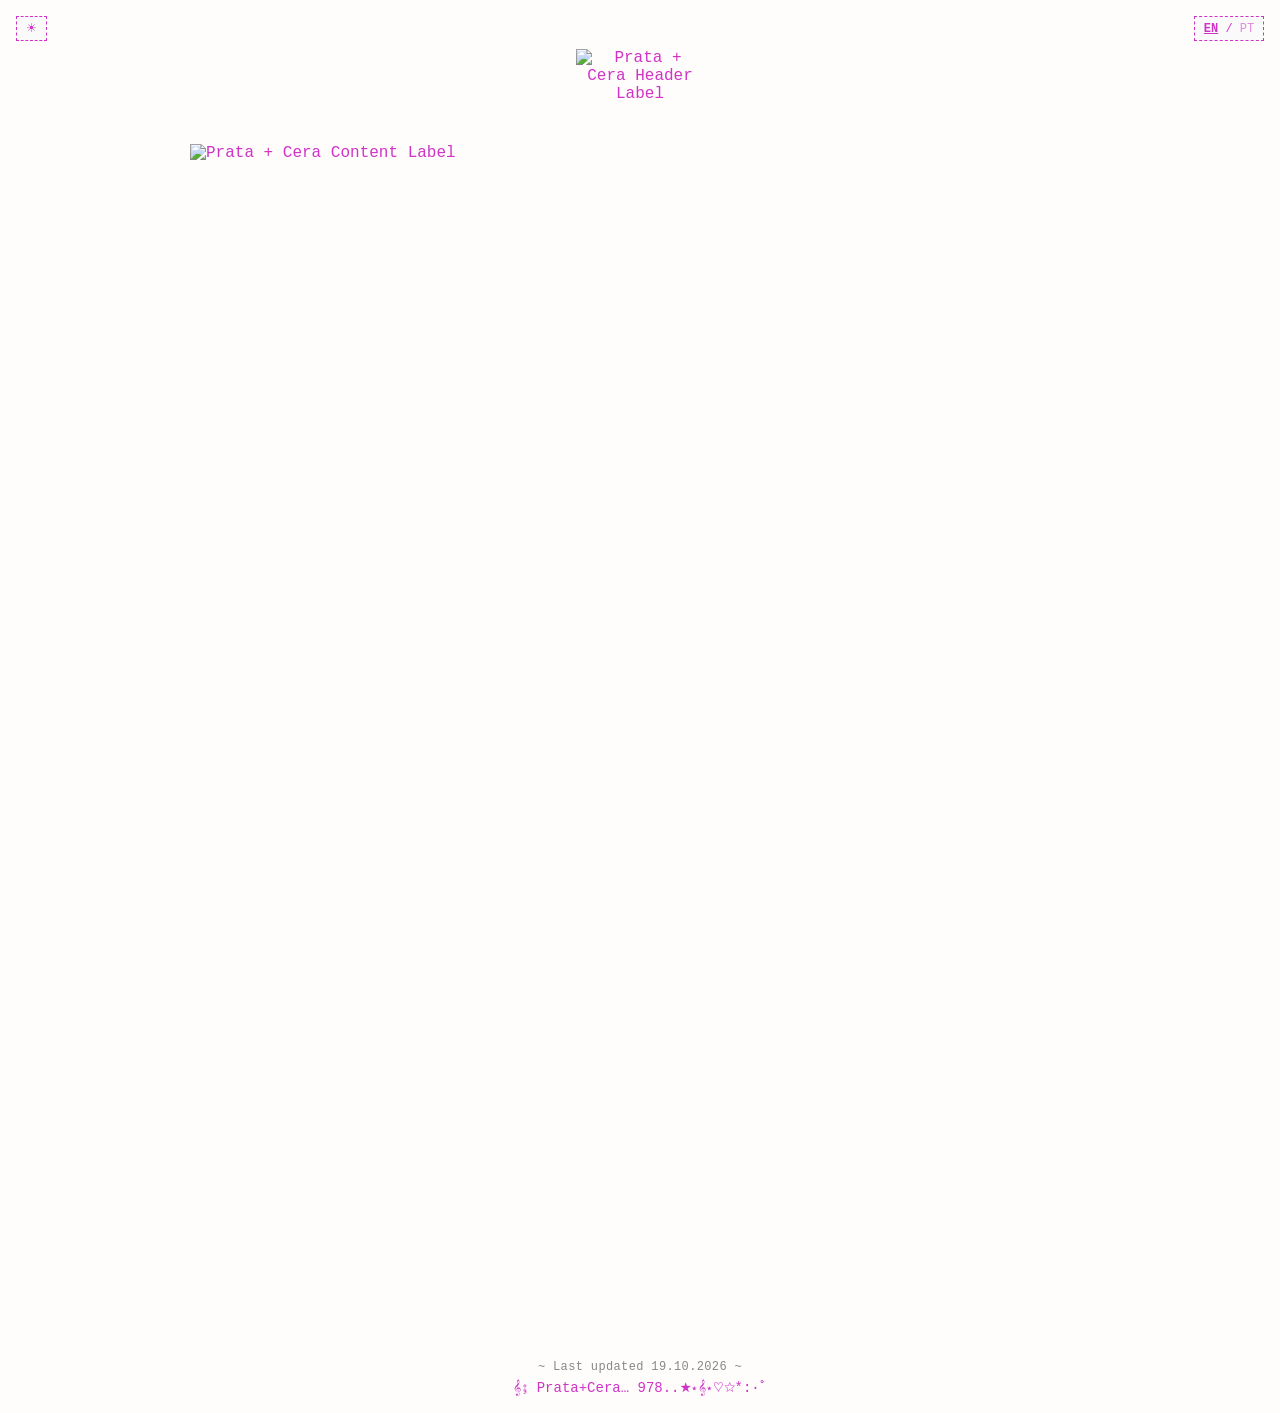
==== commit b606c999: "Rebuild log from log-entries [skip ci]" ====
--- a/index.html
+++ b/index.html
@@ -44,7 +44,7 @@
 
     <!-- Global Footer -->
     <footer class="custom-footer">
-      <p class="footer-meta">~ <span data-i18n="upd">Last updated</span> 07.10.2026 ~</p>
+      <p class="footer-meta">~ <span data-i18n="upd">Last updated</span> 19.10.2026 ~</p>
       <p class="footer-brand">𝄞⨾ Prata+Cera… 978..★⋆𝄞⋆♡☆*:·ﾟ</p>
     </footer>
   </body>
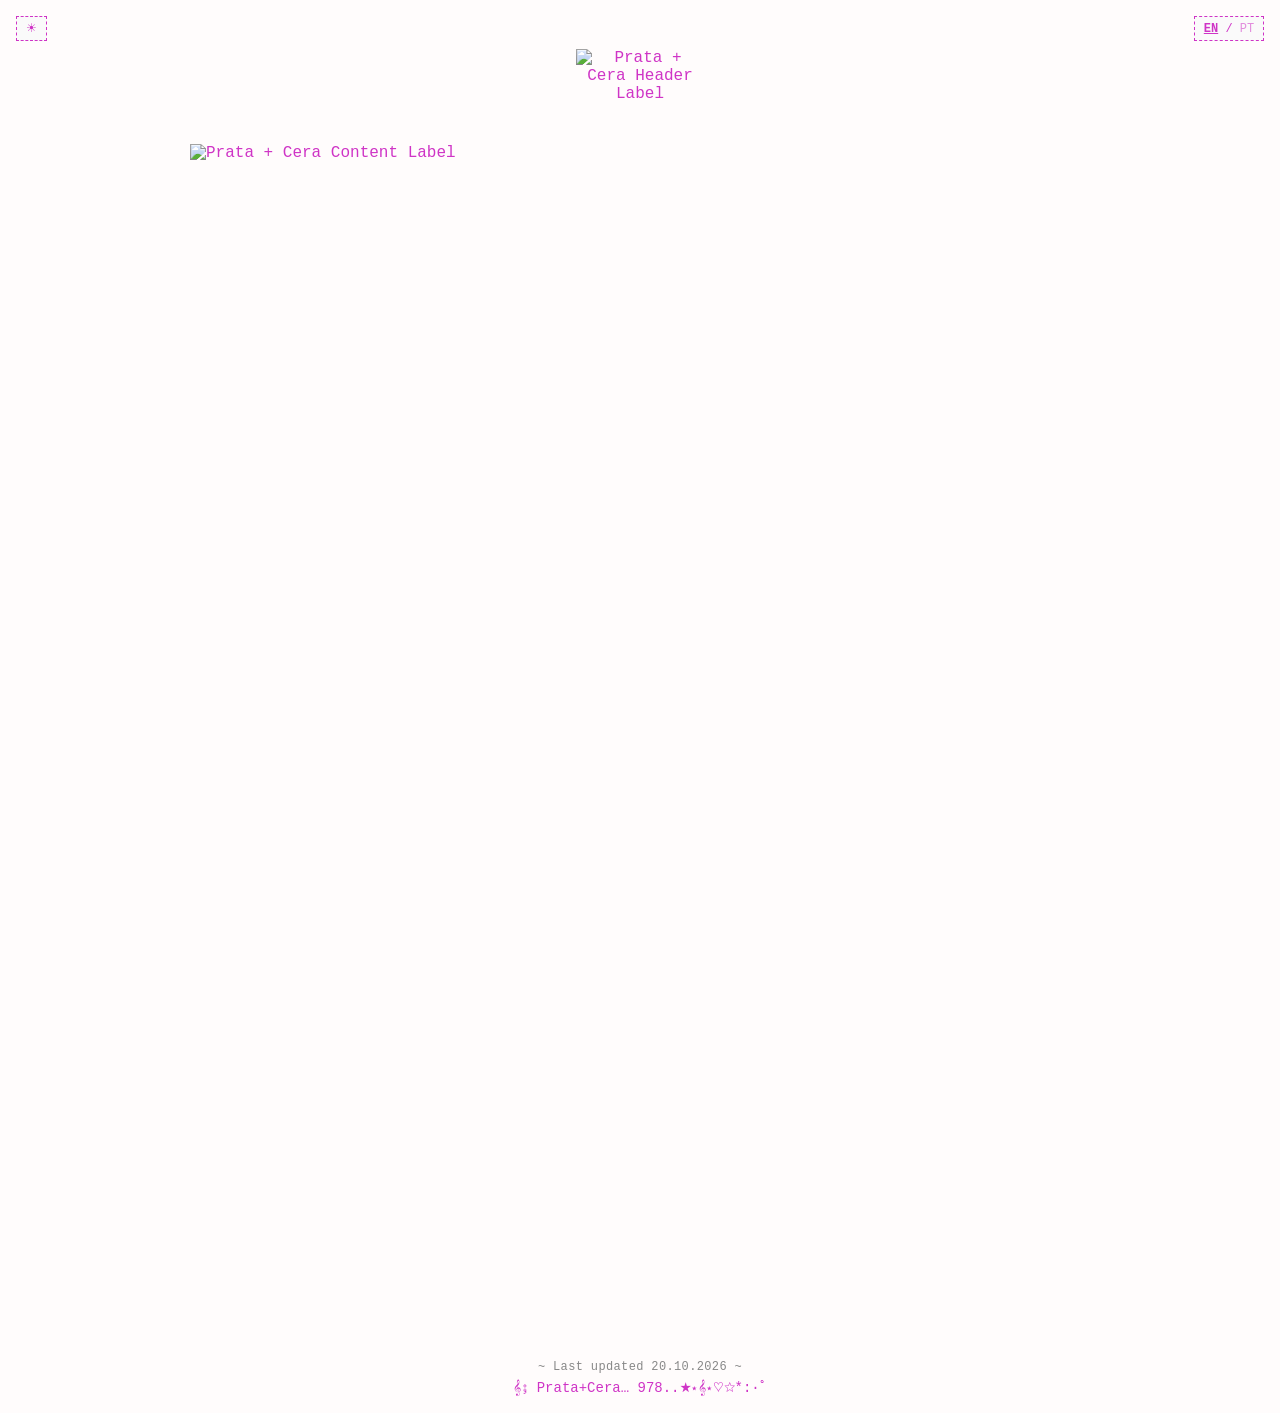
==== commit 5afc17dc: "Rebuild log from log-entries [skip ci]" ====
--- a/index.html
+++ b/index.html
@@ -44,7 +44,7 @@
 
     <!-- Global Footer -->
     <footer class="custom-footer">
-      <p class="footer-meta">~ <span data-i18n="upd">Last updated</span> 19.10.2026 ~</p>
+      <p class="footer-meta">~ <span data-i18n="upd">Last updated</span> 20.10.2026 ~</p>
       <p class="footer-brand">𝄞⨾ Prata+Cera… 978..★⋆𝄞⋆♡☆*:·ﾟ</p>
     </footer>
   </body>
